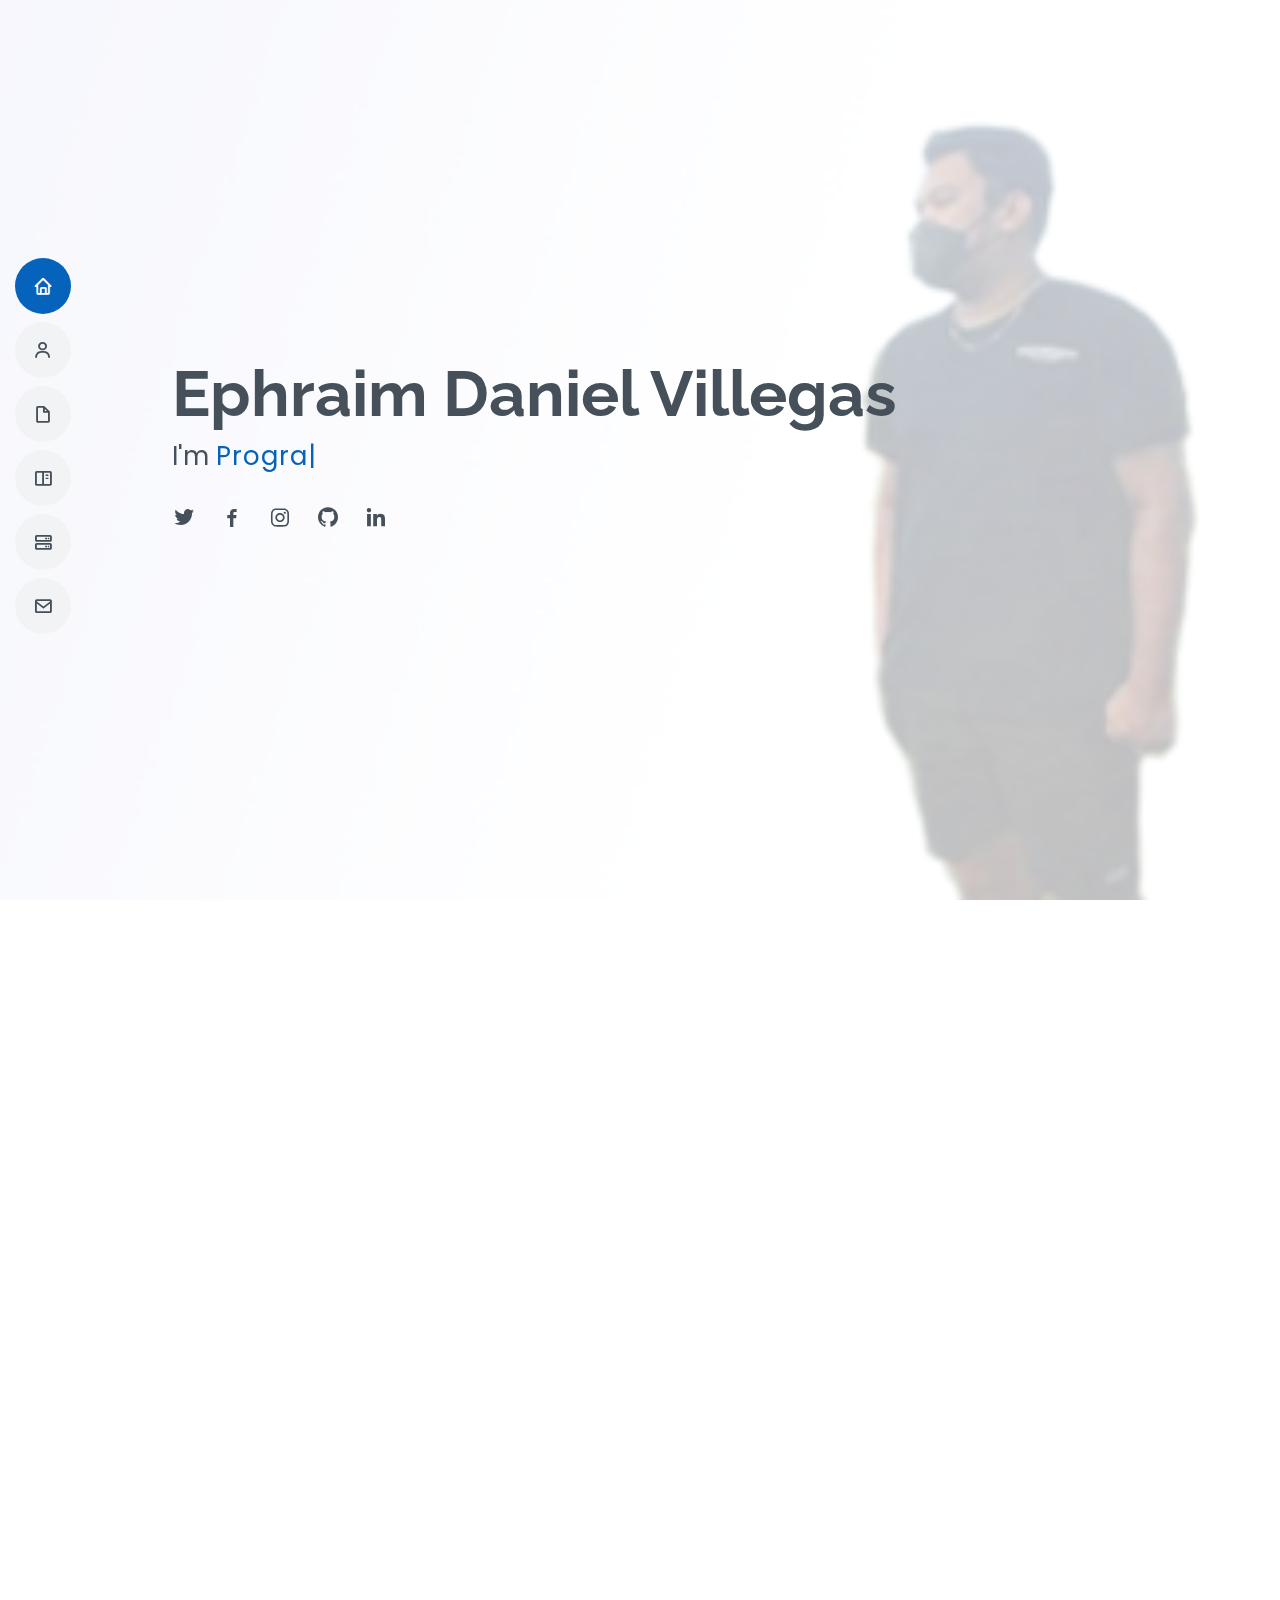
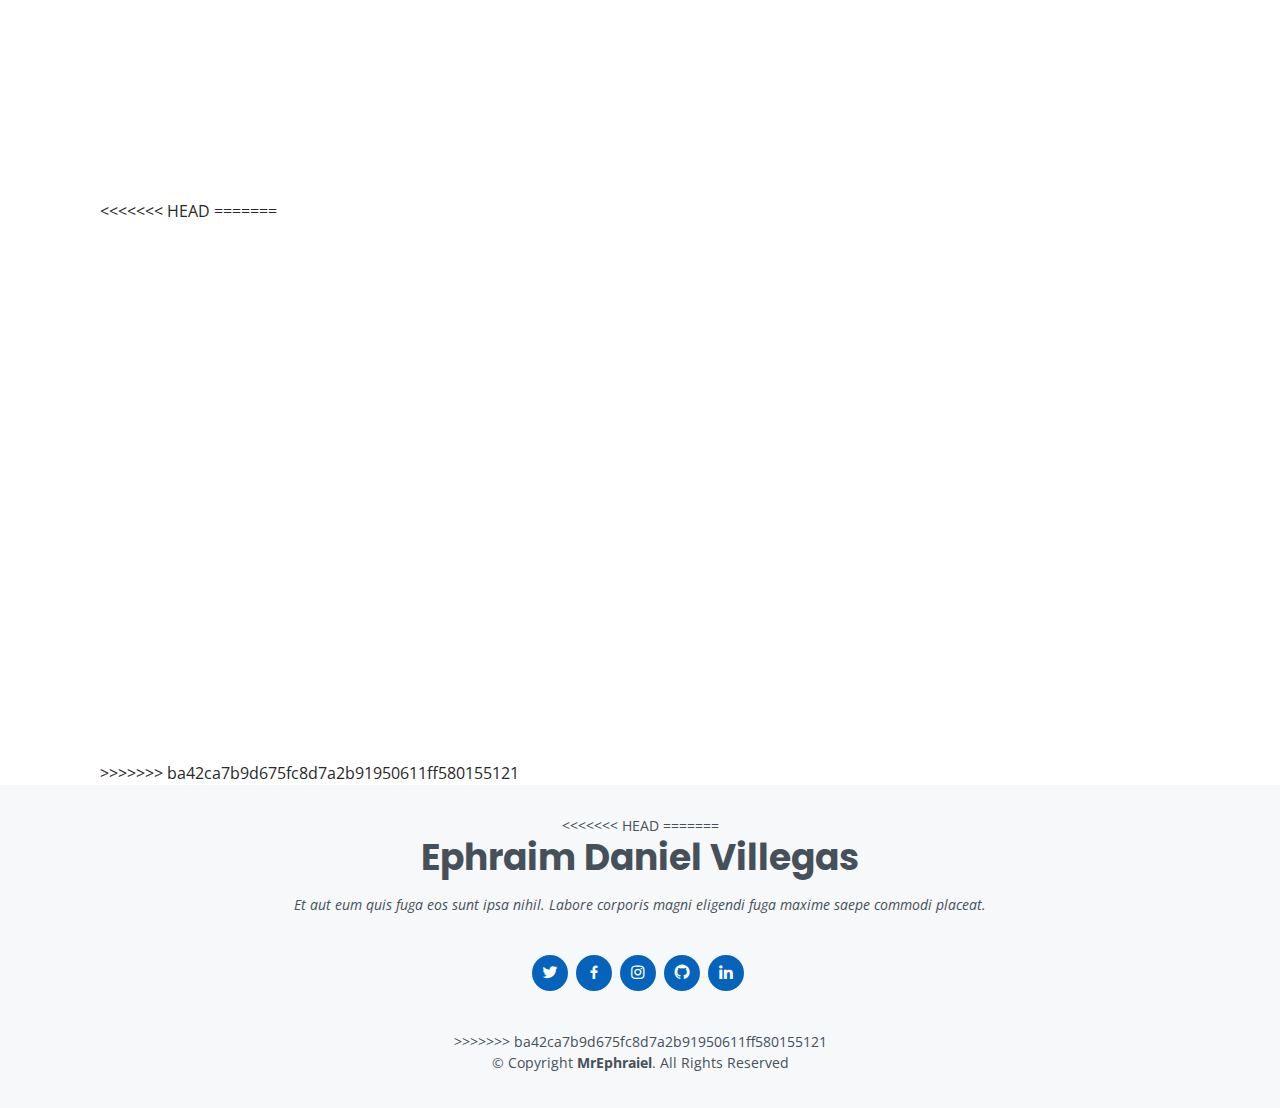
==== index.html @ 7ec44e04 "asd" ====
<!DOCTYPE html>
<html lang="en">

<head>
  <meta charset="utf-8">
  <meta content="width=device-width, initial-scale=1.0" name="viewport">

  <title>Portfolio | Ephraim Daniel Villegas </title>
  <meta content="" name="description">
  <meta content="" name="keywords">

  <!-- Favicons -->
  <link href="assets/img/icon.png" rel="icon">
  <link href="assets/img/apple-touch-icon.png" rel="apple-touch-icon">

  <!-- Google Fonts -->
  <link href="https://fonts.googleapis.com/css?family=Open+Sans:300,300i,400,400i,600,600i,700,700i|Raleway:300,300i,400,400i,500,500i,600,600i,700,700i|Poppins:300,300i,400,400i,500,500i,600,600i,700,700i" rel="stylesheet">

  <!-- Vendor CSS Files -->
  <link href="assets/vendor/aos/aos.css" rel="stylesheet">
  <link href="assets/vendor/bootstrap/css/bootstrap.min.css" rel="stylesheet">
  <link href="assets/vendor/bootstrap-icons/bootstrap-icons.css" rel="stylesheet">
  <link href="assets/vendor/boxicons/css/boxicons.min.css" rel="stylesheet">
  <link href="assets/vendor/glightbox/css/glightbox.min.css" rel="stylesheet">
  <link href="assets/vendor/swiper/swiper-bundle.min.css" rel="stylesheet">

  <!-- Template Main CSS File -->
  <link href="assets/css/style.css" rel="stylesheet">

</head>

<body>

  <!-- ======= Mobile nav toggle button ======= -->
  <!-- <button type="button" class="mobile-nav-toggle d-xl-none"><i class="bi bi-list mobile-nav-toggle"></i></button> -->
  <i class="bi bi-list mobile-nav-toggle d-lg-none"></i>
  <!-- ======= Header ======= -->
  <header id="header" class="d-flex flex-column justify-content-center">

    <nav id="navbar" class="navbar nav-menu">
      <ul>
        <li><a href="#hero" class="nav-link scrollto active"><i class="bx bx-home"></i> <span>Home</span></a></li>
        <li><a href="#about" class="nav-link scrollto"><i class="bx bx-user"></i> <span>About</span></a></li>
        <li><a href="#resume" class="nav-link scrollto"><i class="bx bx-file-blank"></i> <span>Resume</span></a></li>
        <li><a href="#portfolio" class="nav-link scrollto"><i class="bx bx-book-content"></i> <span>Portfolio</span></a></li>
        <li><a href="#services" class="nav-link scrollto"><i class="bx bx-server"></i> <span>Services</span></a></li>
        <li><a href="#contact" class="nav-link scrollto"><i class="bx bx-envelope"></i> <span>Contact</span></a></li>
      </ul>
    </nav><!-- .nav-menu -->

  </header><!-- End Header -->
 
  <!-- ======= Hero Section ======= -->
  <section id="hero" class="d-flex flex-column justify-content-center">
    <div class="container" data-aos="zoom-in" data-aos-delay="100">
      <h1>Ephraim Daniel Villegas</h1>
      <p>I'm <span class="typed" data-typed-items="Programmer, Web Developer, Freelancer, Web Designer"></span></p>
      <div class="social-links">
        <a href="https://twitter.com/ephraiel" target="_blank" class="twitter"><i class="bx bxl-twitter"></i></a>
        <a href="https://www.facebook.com/eph.nyl" target="_blank" class="facebook"><i class="bx bxl-facebook"></i></a>
        <a href="https://www.instagram.com/ephraimdanielvillegas/" target="_blank" class="instagram"><i class="bx bxl-instagram"></i></a>
        <a href="https://github.com/magnuscodings" target="_blank"  class="google-plus"><i class="bx bxl-github"></i></a>
        <a href="https://www.linkedin.com/in/daniel-villegas-3b0b73243/" target="_blank" class="linkedin"><i class="bx bxl-linkedin"></i></a>
      </div>
    </div>
  </section><!-- End Hero -->

  <main id="main">

    <!-- ======= About Section ======= -->
    <section id="about" class="about">
      <div class="container" data-aos="fade-up">

        <div class="section-title">
          <h2>About</h2>
          <p>I am a skilled web developer with expertise in frontend and backend technologies. Proficient in creating responsive and user-friendly websites and web applications. Passionate about delivering high-quality code and bringing creative ideas to life. Let's build something amazing together!</p>
        </div>

        <div class="row">
          <div class="col-lg-4">
            <img src="assets/img/grad2.png" class="img-fluid" alt="">
          </div>
          <div class="col-lg-8 pt-4 pt-lg-0 content">
            <h3>Programmer &amp; Web Developer.</h3>
            <p class="fst-italic">  Passionate Web Developer | Crafting digital experiences with code | Bringing ideas to life on the web.
            </p>
            <div class="row">
              <div class="col-lg-6">
                <ul>
                  <li><i class="bi bi-chevron-right"></i> <strong>Birthday:</strong> <span>24 January 2000</span></li>
                  <li><i class="bi bi-chevron-right"></i> <strong>Website:</strong> <span>www.example.com</span></li>
                  <li><i class="bi bi-chevron-right"></i> <strong>Phone:</strong> <span>+63 994 869 4871</span></li>
                  <li><i class="bi bi-chevron-right"></i> <strong>City:</strong> <span>Bay Laguna, PH</span></li>
                </ul>
              </div>
              <div class="col-lg-6">
                <ul>
                  <li><i class="bi bi-chevron-right"></i> <strong>Age:</strong> <span id="age">23</span></li>
                  <li><i class="bi bi-chevron-right"></i> <strong>Degree:</strong> <span>BS Information Technology</span></li>
                  <li><i class="bi bi-chevron-right"></i> <strong>Email:</strong> <span>mr.ephraiel@gmail.com</span></li>
                  <li><i class="bi bi-chevron-right"></i> <strong>Status:</strong> <span>Available</span></li>
                </ul>
              </div>
            </div>
            
          </div>
        </div>

      </div>
    </section><!-- End About Section -->

    <!-- ======= Facts Section ======= -->
    <section id="facts" class="facts">
      <div class="container" data-aos="fade-up">

        <div class="section-title">
          <h2>Facts</h2>
          <p>I have honed a diverse skill set that includes web development, graphic design, and content creation. This versatility allows me to approach projects from multiple angles and deliver well-rounded solutions.</p>
        </div>

        <div class="row">

          <div class="col-lg-3 col-md-6">
            <div class="count-box">
              <i class="bi bi-emoji-smile"></i>
              <span data-purecounter-start="0" data-purecounter-end="232" data-purecounter-duration="1" class="purecounter"></span>
              <p>Happy Clients</p>
            </div>
          </div>

          <div class="col-lg-3 col-md-6 mt-5 mt-md-0">
            <div class="count-box">
              <i class="bi bi-journal-richtext"></i>
              <span data-purecounter-start="0" data-purecounter-end="60" data-purecounter-duration="1" class="purecounter"></span>
              <p>Projects</p>
            </div>
          </div>

          <div class="col-lg-3 col-md-6 mt-5 mt-lg-0">
            <div class="count-box">
              <i class="bi bi-headset"></i>
              <span data-purecounter-start="0" data-purecounter-end="247" data-purecounter-duration="1" class="purecounter"></span>
              <p>Hours Of Support</p>
            </div>
          </div>

          <div class="col-lg-3 col-md-6 mt-5 mt-lg-0">
            <div class="count-box">
              <i class="bi bi-award"></i>
              <span data-purecounter-start="0" data-purecounter-end="3" data-purecounter-duration="1" class="purecounter"></span>
              <p>Awards</p>
            </div>
          </div>

        </div>

      </div>
    </section><!-- End Facts Section -->

    <!-- ======= Skills Section ======= -->
    <section id="skills" class="skills section-bg">
      <div class="container" data-aos="fade-up">

        <div class="section-title">
          <h2>Skills</h2>
          <p>Welcome! I am a skilled web developer with expertise in PHP, SQL, Bootstrap, and JavaScript. With PHP and SQL, I can build powerful backend functionality and seamlessly interact with databases. Utilizing Bootstrap, I craft visually appealing and responsive user interfaces. My proficiency in JavaScript enables me to add interactivity and create dynamic web experiences. Let's collaborate to bring your web projects to life!</p>
        </div>

        <div class="row skills-content">

          <div class="col-lg-6">

            <div class="progress">
              <span class="skill">HTML <i class="val">100%</i></span>
              <div class="progress-bar-wrap">
                <div class="progress-bar" role="progressbar" aria-valuenow="100" aria-valuemin="0" aria-valuemax="100"></div>
              </div>
            </div>

            <div class="progress">
              <span class="skill">CSS <i class="val">90%</i></span>
              <div class="progress-bar-wrap">
                <div class="progress-bar" role="progressbar" aria-valuenow="90" aria-valuemin="0" aria-valuemax="100"></div>
              </div>
            </div>

            <div class="progress">
              <span class="skill">JavaScript <i class="val">90%</i></span>
              <div class="progress-bar-wrap">
                <div class="progress-bar" role="progressbar" aria-valuenow="90" aria-valuemin="0" aria-valuemax="100"></div>
              </div>
            </div>
            <div class="progress">
              <span class="skill">Python <i class="val">95%</i></span>
              <div class="progress-bar-wrap">
                <div class="progress-bar" role="progressbar" aria-valuenow="95" aria-valuemin="0" aria-valuemax="100"></div>
              </div>
            </div>
            <div class="progress">
              <span class="skill">MySql <i class="val">100%</i></span>
              <div class="progress-bar-wrap">
                <div class="progress-bar" role="progressbar" aria-valuenow="100" aria-valuemin="0" aria-valuemax="100"></div>
              </div>
            </div>
          </div>

          <div class="col-lg-6">

            <div class="progress">
              <span class="skill">PHP <i class="val">100%</i></span>
              <div class="progress-bar-wrap">
                <div class="progress-bar" role="progressbar" aria-valuenow="100" aria-valuemin="0" aria-valuemax="100"></div>
              </div>
            </div>

            <div class="progress">
              <span class="skill">WordPress/CMS <i class="val">90%</i></span>
              <div class="progress-bar-wrap">
                <div class="progress-bar" role="progressbar" aria-valuenow="90" aria-valuemin="0" aria-valuemax="100"></div>
              </div>
            </div>

            <div class="progress">
              <span class="skill">Photoshop <i class="val">85%</i></span>
              <div class="progress-bar-wrap">
                <div class="progress-bar" role="progressbar" aria-valuenow="85" aria-valuemin="0" aria-valuemax="100"></div>
              </div>
            </div>
            <div class="progress">
              <span class="skill">Java <i class="val">90%</i></span>
              <div class="progress-bar-wrap">
                <div class="progress-bar" role="progressbar" aria-valuenow="90" aria-valuemin="0" aria-valuemax="100"></div>
              </div>
            </div>
            <div class="progress">
              <span class="skill">C++ <i class="val">85%</i></span>
              <div class="progress-bar-wrap">
                <div class="progress-bar" role="progressbar" aria-valuenow="85" aria-valuemin="0" aria-valuemax="100"></div>
              </div>
            </div>
          </div>

        </div>

      </div>
    </section><!-- End Skills Section -->

    <!-- ======= Resume Section ======= -->
    <section id="resume" class="resume">
      <div class="container" data-aos="fade-up">

        <div class="section-title">
          <h2>Resume</h2>
          <p>To begin a career as a web developer/programmer and work in a collaborative setting that
            promotes learning and growth opportunities while also allowing me to bring my own special
            viewpoint to projects and efforts.
            .</p>
        </div>

        <div class="row">
          <div class="col-lg-6">
            <h3 class="resume-title">Sumary</h3>
            <div class="resume-item pb-0">
              <h4>Ephraim Daniel Villegas</h4>
              <p><em>I am an innovative and deadline-driven developer with 2+ years of experience in both frontend and backend development. My expertise extends to freelancing and creating user-centered systems from the initial concept to the final, polished deliverable. With a strong grasp of both frontend technologies like HTML, CSS, JavaScript, and frameworks like Bootstrap, as well as backend technologies like PHP, SQL, and Jquery, I am adept at crafting seamless and dynamic web applications.</em></p>
              <ul>
                <li>Bay Laguna, PH</li>
                <li>(+63) 994-869-4871</li>
                <li>mr.ephraiel@gmail.com</li>
              </ul>
            </div>

            <h3 class="resume-title">Education</h3>
            <div class="resume-item">
              <h4>Bachelor of Science in Information Technology</h4>
              <h5>2019 - 2023</h5>
              <p><em>Laguna University, Santa Cruz Laguna, PH</em></p>
              <p>During my time at the university, I gained a comprehensive understanding of various IT principles, programming languages, databases, and networking concepts. Engaging in hands-on projects and collaborating with peers equipped me with problem-solving and teamwork skills. This education has been instrumental in shaping me into a proficient and adaptable IT professional, ready to take on exciting challenges in the ever-evolving tech industry.</p>
            </div>
            <div class="resume-item">
              <h4>Accountancy Bussiness Management</h4>
              <h5>2017 - 2018</h5>
              <p><em>Nicolas L Galvez Memorial National High School, Bay Laguna, PH</em></p>
              <p>This educational journey provided me with a solid foundation in accounting principles, financial management, business strategy, and leadership skills. Through interactive learning experiences and real-world case studies, I honed my analytical and decision-making abilities. The program's emphasis on fostering a deep understanding of financial operations and effective business practices has empowered me to navigate the complexities of the corporate world confidently.</p>
            </div>
          </div>
          <div class="col-lg-6">
            <h3 class="resume-title">OJT Experience</h3>
            <div class="resume-item">
              <h4>Land Transportation Office (PILA)</h4>
              <h5>January 2023 - June 2023</h5>
              <p><em>Pila, Laguna, PH </em></p>
              <ul>
                <li>Manage Client Data Records</li>
                <li>Network Troubleshooting. </li>
                <li>Multi tasking</li>
              </ul>
            </div>
            <div class="resume-item">
              <h4>Web Developer</h4>
              <h5>2021 - Present</h5>
              <p><em>Bay, Laguna, PH</em></p>
              <ul>
                <li>Developed numerous websites (E-Commerce, Eportal,HR Systems, MIS, and Scheduling Systems).</li>
                <li>Multi tasking</li>
                <li>Managed up to 6 projects or tasks at a given time while under pressure</li>
              </ul>
            </div>
          </div>
        </div>

      </div>
    </section><!-- End Resume Section -->

    <!-- ======= Portfolio Section ======= -->
    <section id="portfolio" class="portfolio section-bg">
      <div class="container" data-aos="fade-up">

        <div class="section-title">
          <h2>Portfolio</h2>
          <p>I am thrilled to present to you my portfolio, showcasing my freelancing journey while pursuing my studies. Throughout my academic years, I have strived to strike a harmonious balance between my education and my passion for freelancing, and this portfolio serves as a testament to the growth and experience I've gained along the way.</p>
        </div>

        <div class="row">
          <div class="col-lg-12 d-flex justify-content-center" data-aos="fade-up" data-aos-delay="100">
            <ul id="portfolio-flters">
              <li data-filter="*" class="filter-active">All</li>
              <li data-filter=".filter-app">App</li>
              <li data-filter=".filter-card">Card</li>
              <li data-filter=".filter-web">Web</li>
            </ul>
          </div>
        </div>

        <div class="row portfolio-container" data-aos="fade-up" data-aos-delay="200">

          <div class="col-lg-4 col-md-6 portfolio-item filter-app">
            <div class="portfolio-wrap">
              <img src="assets/img/portfolio/portfolio-1.jpg" class="img-fluid" alt="">
              <div class="portfolio-info">
                <h4>App 1</h4>
                <p>App</p>
                <div class="portfolio-links">
                  <a href="assets/img/portfolio/portfolio-1.jpg" data-gallery="portfolioGallery" class="portfolio-lightbox" title="App 1"><i class="bx bx-plus"></i></a>
                  <a href="portfolio-details.html" class="portfolio-details-lightbox" data-glightbox="type: external" title="Portfolio Details"><i class="bx bx-link"></i></a>
                </div>
              </div>
            </div>
          </div>

          <div class="col-lg-4 col-md-6 portfolio-item filter-web">
            <div class="portfolio-wrap">
              <img src="assets/img/portfolio/portfolio-2.jpg" class="img-fluid" alt="">
              <div class="portfolio-info">
                <h4>Web 3</h4>
                <p>Web</p>
                <div class="portfolio-links">
                  <a href="assets/img/portfolio/portfolio-2.jpg" data-gallery="portfolioGallery" class="portfolio-lightbox" title="Web 3"><i class="bx bx-plus"></i></a>
                  <a href="portfolio-details.html" class="portfolio-details-lightbox" data-glightbox="type: external" title="Portfolio Details"><i class="bx bx-link"></i></a>
                </div>
              </div>
            </div>
          </div>

          <div class="col-lg-4 col-md-6 portfolio-item filter-app">
            <div class="portfolio-wrap">
              <img src="assets/img/portfolio/portfolio-3.jpg" class="img-fluid" alt="">
              <div class="portfolio-info">
                <h4>App 2</h4>
                <p>App</p>
                <div class="portfolio-links">
                  <a href="assets/img/portfolio/portfolio-3.jpg" data-gallery="portfolioGallery" class="portfolio-lightbox" title="App 2"><i class="bx bx-plus"></i></a>
                  <a href="portfolio-details.html" class="portfolio-details-lightbox" data-glightbox="type: external" title="Portfolio Details"><i class="bx bx-link"></i></a>
                </div>
              </div>
            </div>
          </div>

          <div class="col-lg-4 col-md-6 portfolio-item filter-card">
            <div class="portfolio-wrap">
              <img src="assets/img/portfolio/portfolio-4.jpg" class="img-fluid" alt="">
              <div class="portfolio-info">
                <h4>Card 2</h4>
                <p>Card</p>
                <div class="portfolio-links">
                  <a href="assets/img/portfolio/portfolio-4.jpg" data-gallery="portfolioGallery" class="portfolio-lightbox" title="Card 2"><i class="bx bx-plus"></i></a>
                  <a href="portfolio-details.html" class="portfolio-details-lightbox" data-glightbox="type: external" title="Portfolio Details"><i class="bx bx-link"></i></a>
                </div>
              </div>
            </div>
          </div>

          <div class="col-lg-4 col-md-6 portfolio-item filter-web">
            <div class="portfolio-wrap">
              <img src="assets/img/portfolio/portfolio-5.jpg" class="img-fluid" alt="">
              <div class="portfolio-info">
                <h4>Web 2</h4>
                <p>Web</p>
                <div class="portfolio-links">
                  <a href="assets/img/portfolio/portfolio-5.jpg" data-gallery="portfolioGallery" class="portfolio-lightbox" title="Web 2"><i class="bx bx-plus"></i></a>
                  <a href="portfolio-details.html" class="portfolio-details-lightbox" data-glightbox="type: external" title="Portfolio Details"><i class="bx bx-link"></i></a>
                </div>
              </div>
            </div>
          </div>

          <div class="col-lg-4 col-md-6 portfolio-item filter-app">
            <div class="portfolio-wrap">
              <img src="assets/img/portfolio/portfolio-6.jpg" class="img-fluid" alt="">
              <div class="portfolio-info">
                <h4>App 3</h4>
                <p>App</p>
                <div class="portfolio-links">
                  <a href="assets/img/portfolio/portfolio-6.jpg" data-gallery="portfolioGallery" class="portfolio-lightbox" title="App 3"><i class="bx bx-plus"></i></a>
                  <a href="portfolio-details.html" class="portfolio-details-lightbox" data-glightbox="type: external" title="Portfolio Details"><i class="bx bx-link"></i></a>
                </div>
              </div>
            </div>
          </div>

          <div class="col-lg-4 col-md-6 portfolio-item filter-card">
            <div class="portfolio-wrap">
              <img src="assets/img/portfolio/portfolio-7.jpg" class="img-fluid" alt="">
              <div class="portfolio-info">
                <h4>Card 1</h4>
                <p>Card</p>
                <div class="portfolio-links">
                  <a href="assets/img/portfolio/portfolio-7.jpg" data-gallery="portfolioGallery" class="portfolio-lightbox" title="Card 1"><i class="bx bx-plus"></i></a>
                  <a href="portfolio-details.html" class="portfolio-details-lightbox" data-glightbox="type: external" title="Portfolio Details"><i class="bx bx-link"></i></a>
                </div>
              </div>
            </div>
          </div>

          <div class="col-lg-4 col-md-6 portfolio-item filter-card">
            <div class="portfolio-wrap">
              <img src="assets/img/portfolio/portfolio-8.jpg" class="img-fluid" alt="">
              <div class="portfolio-info">
                <h4>Card 3</h4>
                <p>Card</p>
                <div class="portfolio-links">
                  <a href="assets/img/portfolio/portfolio-8.jpg" data-gallery="portfolioGallery" class="portfolio-lightbox" title="Card 3"><i class="bx bx-plus"></i></a>
                  <a href="portfolio-details.html" class="portfolio-details-lightbox" data-glightbox="type: external" title="Portfolio Details"><i class="bx bx-link"></i></a>
                </div>
              </div>
            </div>
          </div>

          <div class="col-lg-4 col-md-6 portfolio-item filter-web">
            <div class="portfolio-wrap">
              <img src="assets/img/portfolio/portfolio-9.jpg" class="img-fluid" alt="">
              <div class="portfolio-info">
                <h4>Web 3</h4>
                <p>Web</p>
                <div class="portfolio-links">
                  <a href="assets/img/portfolio/portfolio-9.jpg" data-gallery="portfolioGallery" class="portfolio-lightbox" title="Web 3"><i class="bx bx-plus"></i></a>
                  <a href="portfolio-details.html" class="portfolio-details-lightbox" data-glightbox="type: external" title="Portfolio Details"><i class="bx bx-link"></i></a>
                </div>
              </div>
            </div>
          </div>

        </div>

      </div>
    </section><!-- End Portfolio Section -->

    <!-- ======= Services Section ======= -->
    <section id="services" class="services">
      <div class="container" data-aos="fade-up">

        <div class="section-title">
          <h2>Services</h2>
          <p>Your Digital Solutions Partner: From Photoshop magic to dynamic web development, skilled programming, and efficient debugging, I offer versatile services. Elevate your online presence with data-driven digital marketing strategies. Let's turn your visions into a successful reality!.</p>
        </div>

        <div class="row">

          <div class="col-lg-4 col-md-6 d-flex align-items-stretch" data-aos="zoom-in" data-aos-delay="100">
            <div class="icon-box iconbox-blue">
              <div class="icon">
                <svg width="100" height="100" viewBox="0 0 600 600" xmlns="http://www.w3.org/2000/svg">
                  <path stroke="none" stroke-width="0" fill="#f5f5f5" d="M300,521.0016835830174C376.1290562159157,517.8887921683347,466.0731472004068,529.7835943286574,510.70327084640275,468.03025145048787C554.3714126377745,407.6079735673963,508.03601936045806,328.9844924480964,491.2728898941984,256.3432110539036C474.5976632858925,184.082847569629,479.9380746630129,96.60480741107993,416.23090153303,58.64404602377083C348.86323505073057,18.502131276798302,261.93793281208167,40.57373210992963,193.5410806939664,78.93577620505333C130.42746243093433,114.334589627462,98.30271207620316,179.96522072025542,76.75703585869454,249.04625023123273C51.97151888228291,328.5150500222984,13.704378332031375,421.85034740162234,66.52175969318436,486.19268352777647C119.04800174914682,550.1803526380478,217.28368757567262,524.383925680826,300,521.0016835830174"></path>
                </svg>
                <i class="bx bxs-window-alt"></i>
                
              </div>
              <h4><a href="">Web Development</a></h4>
              <p> We craft responsive websites with cutting-edge technologies, ensuring seamless user experiences. From design to deployment, we've got you covered. Let's elevate your digital footprint together.</p>
            </div>
          </div>

          <div class="col-lg-4 col-md-6 d-flex align-items-stretch mt-4 mt-md-0" data-aos="zoom-in" data-aos-delay="200">
            <div class="icon-box iconbox-orange ">
              <div class="icon">
                <svg width="100" height="100" viewBox="0 0 600 600" xmlns="http://www.w3.org/2000/svg">
                  <path stroke="none" stroke-width="0" fill="#f5f5f5" d="M300,582.0697525312426C382.5290701553225,586.8405444964366,449.9789794690241,525.3245884688669,502.5850820975895,461.55621195738473C556.606425686781,396.0723002908107,615.8543463187945,314.28637112970534,586.6730223649479,234.56875336149918C558.9533121215079,158.8439757836574,454.9685369536778,164.00468322053177,381.49747125262974,130.76875717737553C312.15926192815925,99.40240125094834,248.97055460311594,18.661163978235184,179.8680185752513,50.54337015887873C110.5421016452524,82.52863877960104,119.82277516462835,180.83849132639028,109.12597500060166,256.43424936330496C100.08760227029461,320.3096726198365,92.17705696193138,384.0621239912766,124.79988738764834,439.7174275375508C164.83382741302287,508.01625554203684,220.96474134820875,577.5009287672846,300,582.0697525312426"></path>
                </svg>
                <i class="bx bx-pen"></i>
              </div>
              <h4><a href="">Photo and Video Editing</a></h4>
              <p>From retouching photos to seamless video transitions, we ensure your images and footage shine. Let us craft captivating visuals that leave a lasting impact on your audience. Step into a world of creative possibilities with our expert touch</p>
            </div>
          </div>

          <div class="col-lg-4 col-md-6 d-flex align-items-stretch mt-4 mt-lg-0" data-aos="zoom-in" data-aos-delay="300">
            <div class="icon-box iconbox-pink">
              <div class="icon">
                <svg width="100" height="100" viewBox="0 0 600 600" xmlns="http://www.w3.org/2000/svg">
                  <path stroke="none" stroke-width="0" fill="#f5f5f5" d="M300,541.5067337569781C382.14930387511276,545.0595476570109,479.8736841581634,548.3450877840088,526.4010558755058,480.5488172755941C571.5218469581645,414.80211281144784,517.5187510058486,332.0715597781072,496.52539010469104,255.14436215662573C477.37192572678356,184.95920475031193,473.57363656557914,105.61284051026155,413.0603344069578,65.22779650032875C343.27470386102294,18.654635553484475,251.2091493199835,5.337323636656869,175.0934190732945,40.62881213300186C97.87086631185822,76.43348514350839,51.98124368387456,156.15599469081315,36.44837278890362,239.84606092416172C21.716077023791087,319.22268207091537,43.775223500013084,401.1760424656574,96.891909868211,461.97329694683043C147.22146801428983,519.5804099606455,223.5754009179313,538.201503339737,300,541.5067337569781"></path>
                </svg>
                <i class="bx bx-building"></i>
              </div>
              <h4><a href="">System Creation</a></h4>
              <p>We build tailored solutions to streamline your processes. With a focus on scalability and security, our systems enhance productivity and empower your organization for success. Experience the power of a finely-tuned system tailored to your needs.</p>
            </div>
          </div>

          <div class="col-lg-4 col-md-6 d-flex align-items-stretch mt-4" data-aos="zoom-in" data-aos-delay="100">
            <div class="icon-box iconbox-yellow">
              <div class="icon">
                <svg width="100" height="100" viewBox="0 0 600 600" xmlns="http://www.w3.org/2000/svg">
                  <path stroke="none" stroke-width="0" fill="#f5f5f5" d="M300,503.46388370962813C374.79870501325706,506.71871716319447,464.8034551963731,527.1746412648533,510.4981551193396,467.86667711651364C555.9287308511215,408.9015244558933,512.6030010748507,327.5744911775523,490.211057578863,256.5855673507754C471.097692560561,195.9906835881958,447.69079081568157,138.11976852964426,395.19560036434837,102.3242989838813C329.3053358748298,57.3949838291264,248.02791733380457,8.279543830951368,175.87071277845988,42.242879143198664C103.41431057327972,76.34704239035025,93.79494320519305,170.9812938413882,81.28167332365135,250.07896920659033C70.17666984294237,320.27484674793965,64.84698225790005,396.69656628748305,111.28512138212992,450.4950937839243C156.20124167950087,502.5303643271138,231.32542653798444,500.4755392045468,300,503.46388370962813"></path>
                </svg>
                <i class="bx bx-mobile"></i>
              </div>
              <h4><a href="">Mobile Development</a></h4>
              <p>With a user-centric approach, we create intuitive interfaces and smooth functionality. From concept to launch, we bring your app ideas to life, delivering seamless and captivating experiences. Step into the mobile world with confidence and innovation.</p>
            </div>
          </div>

          <div class="col-lg-4 col-md-6 d-flex align-items-stretch mt-4" data-aos="zoom-in" data-aos-delay="200">
            <div class="icon-box iconbox-red">
              <div class="icon">
                <svg width="100" height="100" viewBox="0 0 600 600" xmlns="http://www.w3.org/2000/svg">
                  <path stroke="none" stroke-width="0" fill="#f5f5f5" d="M300,532.3542879108572C369.38199826031484,532.3153073249985,429.10787420159085,491.63046689027357,474.5244479745417,439.17860296908856C522.8885846962883,383.3225815378663,569.1668002868075,314.3205725914397,550.7432151929288,242.7694973846089C532.6665558377875,172.5657663291529,456.2379748765914,142.6223662098291,390.3689995646985,112.34683881706744C326.66090330228417,83.06452184765237,258.84405631176094,53.51806209861945,193.32584062364296,78.48882559362697C121.61183558270385,105.82097193414197,62.805066853699245,167.19869350419734,48.57481801355237,242.6138429142374C34.843463184063346,315.3850353017275,76.69343916112496,383.4422959591041,125.22947124332185,439.3748458443577C170.7312796277747,491.8107796887764,230.57421082200815,532.3932930995766,300,532.3542879108572"></path>
                </svg>
                <i class="bx bx-shape-circle"></i>
              </div>
              <h4><a href="">API Integration</a></h4>
              <p>Our API integration services bring synergy to your systems. We expertly link applications and databases, enabling smooth data exchange and automation. With a focus on security and scalability, we ensure seamless integration that optimizes performance and enhances user experiences. Experience the power of connected systems with our API expertise.</p>
            </div>
          </div>

          <div class="col-lg-4 col-md-6 d-flex align-items-stretch mt-4" data-aos="zoom-in" data-aos-delay="300">
            <div class="icon-box iconbox-teal">
              <div class="icon">
                <svg width="100" height="100" viewBox="0 0 600 600" xmlns="http://www.w3.org/2000/svg">
                  <path stroke="none" stroke-width="0" fill="#f5f5f5" d="M300,566.797414625762C385.7384707136149,576.1784315230908,478.7894351017131,552.8928747891023,531.9192734346935,484.94944893311C584.6109503024035,417.5663521118492,582.489472248146,322.67544863468447,553.9536738515405,242.03673114598146C529.1557734026468,171.96086150256528,465.24506316201064,127.66468636344209,395.9583748389544,100.7403814666027C334.2173773831606,76.7482773500951,269.4350130405921,84.62216499799875,207.1952322260088,107.2889140133804C132.92018162631612,134.33871894543012,41.79353780512637,160.00259165414826,22.644507872594943,236.69541883565114C3.319112789854554,314.0945973066697,72.72355303640163,379.243833228382,124.04198916343866,440.3218312028393C172.9286146004772,498.5055451809895,224.45579914871206,558.5317968840102,300,566.797414625762"></path>
                </svg>
                <i class="bx bx-book-open"></i>
              </div>
              <h4><a href="">Learn with us</a></h4>
              <p>I'll provide personalized lessons to help you master the art of creating dynamic websites. Together, we'll unlock the secrets of web development and unleash your full potential as a skilled developer. Let's embark on this transformative learning experience and watch your coding prowess soar!</p>
            </div>
          </div>

        </div>

      </div>
    </section><!-- End Services Section -->

<<<<<<< HEAD
=======
    <!-- ======= Testimonials Section ======= -->
    <section id="testimonials" class="testimonials section-bg">
      <div class="container" data-aos="fade-up">

        <div class="section-title">
          <h2>Testimonials</h2>
        </div>

        <div class="testimonials-slider swiper" data-aos="fade-up" data-aos-delay="100">
          <div class="swiper-wrapper">

            <div class="swiper-slide">
              <div class="testimonial-item">
                <img src="assets/img/testimonials/testimonials-1.jpg" class="testimonial-img" alt="">
                <h3>Saul Goodman</h3>
                <h4>Ceo &amp; Founder</h4>
                <p>
                  <i class="bx bxs-quote-alt-left quote-icon-left"></i>
                  Proin iaculis purus consequat sem cure digni ssim donec porttitora entum suscipit rhoncus. Accusantium quam, ultricies eget id, aliquam eget nibh et. Maecen aliquam, risus at semper.
                  <i class="bx bxs-quote-alt-right quote-icon-right"></i>
                </p>
              </div>
            </div><!-- End testimonial item -->

            <div class="swiper-slide">
              <div class="testimonial-item">
                <img src="assets/img/testimonials/testimonials-2.jpg" class="testimonial-img" alt="">
                <h3>Sara Wilsson</h3>
                <h4>Designer</h4>
                <p>
                  <i class="bx bxs-quote-alt-left quote-icon-left"></i>
                  Export tempor illum tamen malis malis eram quae irure esse labore quem cillum quid cillum eram malis quorum velit fore eram velit sunt aliqua noster fugiat irure amet legam anim culpa.
                  <i class="bx bxs-quote-alt-right quote-icon-right"></i>
                </p>
              </div>
            </div><!-- End testimonial item -->

            <div class="swiper-slide">
              <div class="testimonial-item">
                <img src="assets/img/testimonials/testimonials-3.jpg" class="testimonial-img" alt="">
                <h3>Jena Karlis</h3>
                <h4>Store Owner</h4>
                <p>
                  <i class="bx bxs-quote-alt-left quote-icon-left"></i>
                  Enim nisi quem export duis labore cillum quae magna enim sint quorum nulla quem veniam duis minim tempor labore quem eram duis noster aute amet eram fore quis sint minim.
                  <i class="bx bxs-quote-alt-right quote-icon-right"></i>
                </p>
              </div>
            </div><!-- End testimonial item -->

            <div class="swiper-slide">
              <div class="testimonial-item">
                <img src="assets/img/testimonials/testimonials-4.jpg" class="testimonial-img" alt="">
                <h3>Matt Brandon</h3>
                <h4>Freelancer</h4>
                <p>
                  <i class="bx bxs-quote-alt-left quote-icon-left"></i>
                  Fugiat enim eram quae cillum dolore dolor amet nulla culpa multos export minim fugiat minim velit minim dolor enim duis veniam ipsum anim magna sunt elit fore quem dolore labore illum veniam.
                  <i class="bx bxs-quote-alt-right quote-icon-right"></i>
                </p>
              </div>
            </div><!-- End testimonial item -->

            <div class="swiper-slide">
              <div class="testimonial-item">
                <img src="assets/img/testimonials/testimonials-5.jpg" class="testimonial-img" alt="">
                <h3>John Larson</h3>
                <h4>Entrepreneur</h4>
                <p>
                  <i class="bx bxs-quote-alt-left quote-icon-left"></i>
                  Quis quorum aliqua sint quem legam fore sunt eram irure aliqua veniam tempor noster veniam enim culpa labore duis sunt culpa nulla illum cillum fugiat legam esse veniam culpa fore nisi cillum quid.
                  <i class="bx bxs-quote-alt-right quote-icon-right"></i>
                </p>
              </div>
            </div><!-- End testimonial item -->

          </div>
          <div class="swiper-pagination"></div>
        </div>

      </div>
    </section><!-- End Testimonials Section -->


>>>>>>> ba42ca7b9d675fc8d7a2b91950611ff580155121
  </main><!-- End #main -->
  
  <!-- ======= Footer ======= -->
  <footer id="footer">
    <div class="container">
<<<<<<< HEAD
     
=======
      <h3>Ephraim Daniel Villegas</h3>
      <p>Et aut eum quis fuga eos sunt ipsa nihil. Labore corporis magni eligendi fuga maxime saepe commodi placeat.</p>
      <div class="social-links">
        <a href="https://twitter.com/ephraiel" target="_blank" class="twitter"><i class="bx bxl-twitter"></i></a>
        <a href="https://www.facebook.com/eph.nyl" target="_blank" class="facebook"><i class="bx bxl-facebook"></i></a>
        <a href="https://www.instagram.com/ephraimdanielvillegas/" target="_blank" class="instagram"><i class="bx bxl-instagram"></i></a>
        <a href="https://github.com/magnuscodings" target="_blank" class="google-plus"><i class="bx bxl-github"></i></a>
        <a href="https://www.linkedin.com/in/daniel-villegas-3b0b73243/" target="_blank" class="linkedin"><i class="bx bxl-linkedin"></i></a>
      </div>
>>>>>>> ba42ca7b9d675fc8d7a2b91950611ff580155121
      <div class="copyright">
        &copy; Copyright <strong><span>MrEphraiel</span></strong>. All Rights Reserved
      </div>
      <div class="credits">
        <!-- All the links in the footer should remain intact. -->
        <!-- You can delete the links only if you purchased the pro version. -->
        <!-- Licensing information: [license-url] -->
        <!-- Purchase the pro version with working PHP/AJAX contact form: https://bootstrapmade.com/free-html-bootstrap-template-my-resume/ -->
        <!-- Designed by <a href="https://bootstrapmade.com/">BootstrapMade</a> -->
      </div>
    </div>
  </footer><!-- End Footer -->

  <div id="preloader"></div>
  <a href="#" class="back-to-top d-flex align-items-center justify-content-center"><i class="bi bi-arrow-up-short"></i></a>

  <!-- Vendor JS Files -->
  <script src="assets/vendor/purecounter/purecounter_vanilla.js"></script>
  <script src="assets/vendor/aos/aos.js"></script>
  <script src="assets/vendor/bootstrap/js/bootstrap.bundle.min.js"></script>
  <script src="assets/vendor/glightbox/js/glightbox.min.js"></script>
  <script src="assets/vendor/isotope-layout/isotope.pkgd.min.js"></script>
  <script src="assets/vendor/swiper/swiper-bundle.min.js"></script>
  <script src="assets/vendor/typed.js/typed.umd.js"></script>
  <script src="assets/vendor/waypoints/noframework.waypoints.js"></script>
  <script src="assets/vendor/php-email-form/validate.js"></script>

  <!-- Template Main JS File -->
  <script src="assets/js/main.js"></script>

</body>

</html>
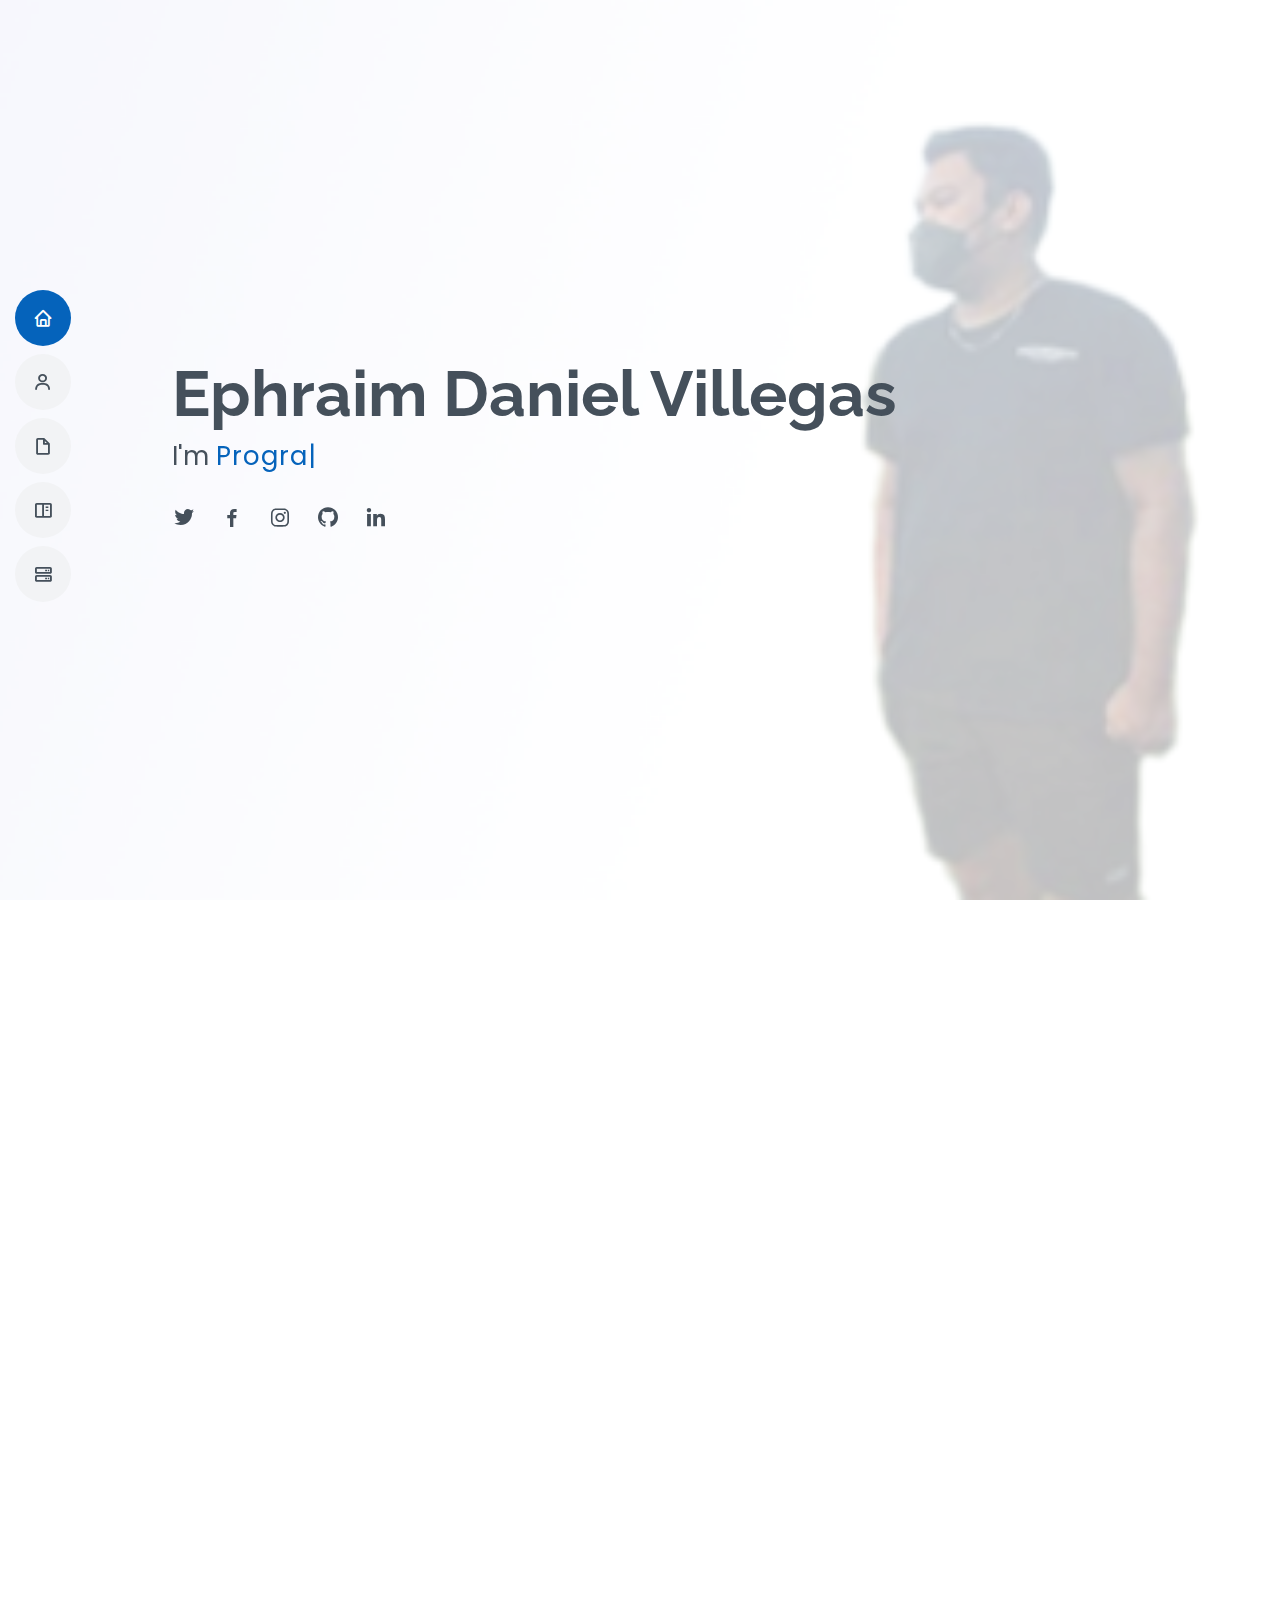
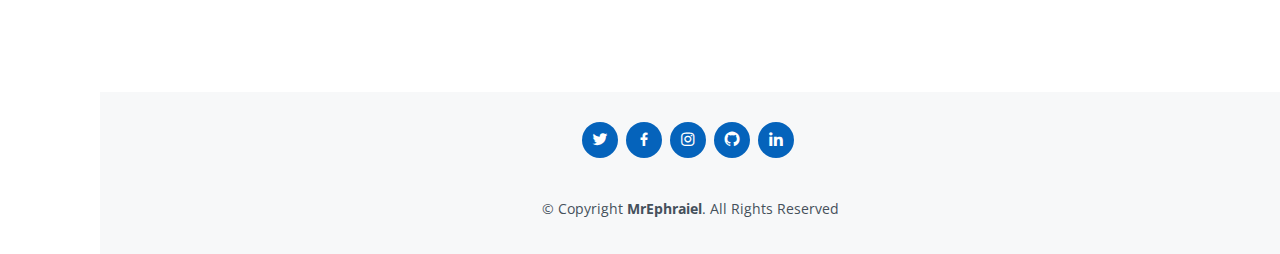
==== commit d4aaf14f: "Update index.html" ====
--- a/index.html
+++ b/index.html
@@ -44,7 +44,7 @@
         <li><a href="#resume" class="nav-link scrollto"><i class="bx bx-file-blank"></i> <span>Resume</span></a></li>
         <li><a href="#portfolio" class="nav-link scrollto"><i class="bx bx-book-content"></i> <span>Portfolio</span></a></li>
         <li><a href="#services" class="nav-link scrollto"><i class="bx bx-server"></i> <span>Services</span></a></li>
-        <li><a href="#contact" class="nav-link scrollto"><i class="bx bx-envelope"></i> <span>Contact</span></a></li>
+       
       </ul>
     </nav><!-- .nav-menu -->
 
@@ -88,9 +88,9 @@
               <div class="col-lg-6">
                 <ul>
                   <li><i class="bi bi-chevron-right"></i> <strong>Birthday:</strong> <span>24 January 2000</span></li>
-                  <li><i class="bi bi-chevron-right"></i> <strong>Website:</strong> <span>www.example.com</span></li>
+                  <li><i class="bi bi-chevron-right"></i> <strong>Website:</strong> <span>https://mrephraiel.netlify.app/</span></li>
                   <li><i class="bi bi-chevron-right"></i> <strong>Phone:</strong> <span>+63 994 869 4871</span></li>
-                  <li><i class="bi bi-chevron-right"></i> <strong>City:</strong> <span>Bay Laguna, PH</span></li>
+                  <li><i class="bi bi-chevron-right"></i> <strong>City:</strong> <span>Laguna, PH</span></li>
                 </ul>
               </div>
               <div class="col-lg-6">
@@ -139,7 +139,7 @@
           <div class="col-lg-3 col-md-6 mt-5 mt-lg-0">
             <div class="count-box">
               <i class="bi bi-headset"></i>
-              <span data-purecounter-start="0" data-purecounter-end="247" data-purecounter-duration="1" class="purecounter"></span>
+              <span data-purecounter-start="0" data-purecounter-end="24" data-purecounter-duration="1" class="purecounter"></span>
               <p>Hours Of Support</p>
             </div>
           </div>
@@ -262,7 +262,7 @@
             <h3 class="resume-title">Sumary</h3>
             <div class="resume-item pb-0">
               <h4>Ephraim Daniel Villegas</h4>
-              <p><em>I am an innovative and deadline-driven developer with 2+ years of experience in both frontend and backend development. My expertise extends to freelancing and creating user-centered systems from the initial concept to the final, polished deliverable. With a strong grasp of both frontend technologies like HTML, CSS, JavaScript, and frameworks like Bootstrap, as well as backend technologies like PHP, SQL, and Jquery, I am adept at crafting seamless and dynamic web applications.</em></p>
+              <p><em>I am an innovative and deadline-driven developer with 3+ years of experience in both frontend and backend development. My expertise extends to freelancing and creating user-centered systems from the initial concept to the final, polished deliverable. With a strong grasp of both frontend technologies like HTML, CSS, JavaScript, and frameworks like Bootstrap, as well as backend technologies like PHP, SQL, and Jquery, I am adept at crafting seamless and dynamic web applications.</em></p>
               <ul>
                 <li>Bay Laguna, PH</li>
                 <li>(+63) 994-869-4871</li>
@@ -285,9 +285,21 @@
             </div>
           </div>
           <div class="col-lg-6">
-            <h3 class="resume-title">OJT Experience</h3>
+            <h3 class="resume-title">Work Experience</h3>
+
             <div class="resume-item">
-              <h4>Land Transportation Office (PILA)</h4>
+              <h4>Freelance Developer</h4>
+              <h5>2021 - Present</h5>
+              <p><em>Bay, Laguna, PH</em></p>
+              <ul>
+                <li>Developed numerous websites (E-Commerce, Eportal,HR Systems, MIS, and Scheduling Systems).</li>
+                <li>Multi tasking</li>
+                <li>Managed up to 6 projects or tasks at a given time while under pressure</li>
+              </ul>
+            </div>
+
+            <div class="resume-item">
+              <h4>Land Transportation Office (OJT)</h4>
               <h5>January 2023 - June 2023</h5>
               <p><em>Pila, Laguna, PH </em></p>
               <ul>
@@ -296,16 +308,7 @@
                 <li>Multi tasking</li>
               </ul>
             </div>
-            <div class="resume-item">
-              <h4>Web Developer</h4>
-              <h5>2021 - Present</h5>
-              <p><em>Bay, Laguna, PH</em></p>
-              <ul>
-                <li>Developed numerous websites (E-Commerce, Eportal,HR Systems, MIS, and Scheduling Systems).</li>
-                <li>Multi tasking</li>
-                <li>Managed up to 6 projects or tasks at a given time while under pressure</li>
-              </ul>
-            </div>
+          
           </div>
         </div>
 
@@ -326,7 +329,6 @@
             <ul id="portfolio-flters">
               <li data-filter="*" class="filter-active">All</li>
               <li data-filter=".filter-app">App</li>
-              <li data-filter=".filter-card">Card</li>
               <li data-filter=".filter-web">Web</li>
             </ul>
           </div>
@@ -334,29 +336,210 @@
 
         <div class="row portfolio-container" data-aos="fade-up" data-aos-delay="200">
 
+          <div class="col-lg-4 col-md-6 portfolio-item filter-web">
+            <div class="portfolio-wrap">
+              <img src="assets/img/images/web/agriculture portal.png" class="img-fluid" alt="">
+              <div class="portfolio-info">
+                <h4>Agriculter Portal</h4>
+                <p>Website</p>
+                <div class="portfolio-links">
+                  <a href="assets/img/images/web/agriculture portal.png" data-gallery="portfolioGallery" class="portfolio-lightbox" title="Agriculter Portal"><i class="bx bx-zoom-in"></i></a>
+                  <!-- <a href="portfolio-details.html" class="portfolio-details-lightbox" data-glightbox="type: external" title="Portfolio Details"><i class="bx bx-link"></i></a> -->
+                </div>
+              </div>
+            </div>
+          </div>
+
+          <div class="col-lg-4 col-md-6 portfolio-item filter-web">
+            <div class="portfolio-wrap">
+              <img src="assets/img/images/web/cake ordering system.png" class="img-fluid" alt="">
+              <div class="portfolio-info">
+                <h4>Cake Ordering System</h4>
+                <p>Website</p>
+                <div class="portfolio-links">
+                  <a href="assets/img/images/web/cake ordering system.png" data-gallery="portfolioGallery" class="portfolio-lightbox" title="Cake Ordering System"><i class="bx bx-zoom-in"></i></a>
+                </div>
+              </div>
+            </div>
+          </div>
+
+          <div class="col-lg-4 col-md-6 portfolio-item filter-web">
+            <div class="portfolio-wrap">
+              <img src="assets/img/images/web/crime prediction.png" class="img-fluid" alt="">
+              <div class="portfolio-info">
+                <h4>Crime Prediction System</h4>
+                <p>Website</p>
+                <div class="portfolio-links">
+                  <a href="assets/img/images/web/crime prediction.png" data-gallery="portfolioGallery" class="portfolio-lightbox" title="Crime Prediction System"><i class="bx bx-zoom-in"></i></a>
+                </div>
+              </div>
+            </div>
+          </div>
+
+          <div class="col-lg-4 col-md-6 portfolio-item filter-web">
+            <div class="portfolio-wrap">
+              <img src="assets/img/images/web/dean lister mis.png" class="img-fluid" alt="">
+              <div class="portfolio-info">
+                <h4>Dean Lister MIS</h4>
+                <p>Website</p>
+                <div class="portfolio-links">
+                  <a href="assets/img/images/web/dean lister mis.png" data-gallery="portfolioGallery" class="portfolio-lightbox" title="Dean Lister MIS"><i class="bx bx-zoom-in"></i></a>
+                </div>
+              </div>
+            </div>
+          </div>
+
+          <div class="col-lg-4 col-md-6 portfolio-item filter-web">
+            <div class="portfolio-wrap">
+              <img src="assets/img/images/web/Enrollment mis.png" class="img-fluid" alt="">
+              <div class="portfolio-info">
+                <h4>Enrollment MIS</h4>
+                <p>Website</p>
+                <div class="portfolio-links">
+                  <a href="assets/img/images/web/Enrollment mis.png" data-gallery="portfolioGallery" class="portfolio-lightbox" title="Enrollment MIS"><i class="bx bx-zoom-in"></i></a>
+                </div>
+              </div>
+            </div>
+          </div>
+
           <div class="col-lg-4 col-md-6 portfolio-item filter-app">
             <div class="portfolio-wrap">
-              <img src="assets/img/portfolio/portfolio-1.jpg" class="img-fluid" alt="">
-              <div class="portfolio-info">
-                <h4>App 1</h4>
+              <img src="assets/img/images/app/e-library.png" class="img-fluid" alt="">
+              <div class="portfolio-info">
+                <h4>E - Library System</h4>
                 <p>App</p>
                 <div class="portfolio-links">
-                  <a href="assets/img/portfolio/portfolio-1.jpg" data-gallery="portfolioGallery" class="portfolio-lightbox" title="App 1"><i class="bx bx-plus"></i></a>
-                  <a href="portfolio-details.html" class="portfolio-details-lightbox" data-glightbox="type: external" title="Portfolio Details"><i class="bx bx-link"></i></a>
-                </div>
-              </div>
-            </div>
-          </div>
-
-          <div class="col-lg-4 col-md-6 portfolio-item filter-web">
-            <div class="portfolio-wrap">
-              <img src="assets/img/portfolio/portfolio-2.jpg" class="img-fluid" alt="">
-              <div class="portfolio-info">
-                <h4>Web 3</h4>
-                <p>Web</p>
-                <div class="portfolio-links">
-                  <a href="assets/img/portfolio/portfolio-2.jpg" data-gallery="portfolioGallery" class="portfolio-lightbox" title="Web 3"><i class="bx bx-plus"></i></a>
-                  <a href="portfolio-details.html" class="portfolio-details-lightbox" data-glightbox="type: external" title="Portfolio Details"><i class="bx bx-link"></i></a>
+                  <a href="assets/img/images/app/e-library.png" data-gallery="portfolioGallery" class="portfolio-lightbox" title="E - Library System"><i class="bx bx-zoom-in"></i></a>
+                </div>
+              </div>
+            </div>
+          </div>
+
+          <div class="col-lg-4 col-md-6 portfolio-item filter-web">
+            <div class="portfolio-wrap">
+              <img src="assets/img/images/web/guidance mis.png" class="img-fluid" alt="">
+              <div class="portfolio-info">
+                <h4>Guidance MIS</h4>
+                <p>Website</p>
+                <div class="portfolio-links">
+                  <a href="assets/img/images/web/guidance mis.png" data-gallery="portfolioGallery" class="portfolio-lightbox" title="Guidance MIS"><i class="bx bx-zoom-in"></i></a>
+                </div>
+              </div>
+            </div>
+          </div>
+
+          <div class="col-lg-4 col-md-6 portfolio-item filter-web">
+            <div class="portfolio-wrap">
+              <img src="assets/img/images/web/hospital management system.png" class="img-fluid" alt="">
+              <div class="portfolio-info">
+                <h4>Hospital MIS</h4>
+                <p>Website</p>
+                <div class="portfolio-links">
+                  <a href="assets/img/images/web/hospital management system.png" data-gallery="portfolioGallery" class="portfolio-lightbox" title="Hospital MIS"><i class="bx bx-zoom-in"></i></a>
+                </div>
+              </div>
+            </div>
+          </div>
+
+          <div class="col-lg-4 col-md-6 portfolio-item filter-web">
+            <div class="portfolio-wrap">
+              <img src="assets/img/images/web/mswd mis.png" class="img-fluid" alt="">
+              <div class="portfolio-info">
+                <h4>MSWD MIS</h4>
+                <p>Website</p>
+                <div class="portfolio-links">
+                  <a href="assets/img/images/web/mswd mis.png" data-gallery="portfolioGallery" class="portfolio-lightbox" title="MSWD MIS"><i class="bx bx-zoom-in"></i></a>
+                </div>
+              </div>
+            </div>
+          </div>
+
+          <div class="col-lg-4 col-md-6 portfolio-item filter-web">
+            <div class="portfolio-wrap">
+              <img src="assets/img/images/web/online entrance exam.png" class="img-fluid" alt="">
+              <div class="portfolio-info">
+                <h4>Online Entrance Exam MIS</h4>
+                <p>Website</p>
+                <div class="portfolio-links">
+                  <a href="assets/img/images/web/online entrance exam.png" data-gallery="portfolioGallery" class="portfolio-lightbox" title="Online Entrance Exam MIS"><i class="bx bx-zoom-in"></i></a>
+                </div>
+              </div>
+            </div>
+          </div>
+
+          <div class="col-lg-4 col-md-6 portfolio-item filter-web">
+            <div class="portfolio-wrap">
+              <img src="assets/img/images/web/payroll mis.png" class="img-fluid" alt="">
+              <div class="portfolio-info">
+                <h4>Payroll MIS</h4>
+                <p>Website</p>
+                <div class="portfolio-links">
+                  <a href="assets/img/images/web/payroll mis.png" data-gallery="portfolioGallery" class="portfolio-lightbox" title="Payroll MIS"><i class="bx bx-zoom-in"></i></a>
+                </div>
+              </div>
+            </div>
+          </div>
+
+          <div class="col-lg-4 col-md-6 portfolio-item filter-web">
+            <div class="portfolio-wrap">
+              <img src="assets/img/images/web/pet grooming system.png" class="img-fluid" alt="">
+              <div class="portfolio-info">
+                <h4>Pet Grooming MIS</h4>
+                <p>Website</p>
+                <div class="portfolio-links">
+                  <a href="assets/img/images/web/pet grooming system.png" data-gallery="portfolioGallery" class="portfolio-lightbox" title="Pet Grooming MIS"><i class="bx bx-zoom-in"></i></a>
+                </div>
+              </div>
+            </div>
+          </div>
+
+          <div class="col-lg-4 col-md-6 portfolio-item filter-web">
+            <div class="portfolio-wrap">
+              <img src="assets/img/images/web/point of sale.png" class="img-fluid" alt="">
+              <div class="portfolio-info">
+                <h4>Point of Sale System</h4>
+                <p>Website</p>
+                <div class="portfolio-links">
+                  <a href="assets/img/images/web/point of sale.png" data-gallery="portfolioGallery" class="portfolio-lightbox" title="Point of Sale System"><i class="bx bx-zoom-in"></i></a>
+                </div>
+              </div>
+            </div>
+          </div>
+
+          <div class="col-lg-4 col-md-6 portfolio-item filter-web">
+            <div class="portfolio-wrap">
+              <img src="assets/img/images/web/predictive speech to text.png" class="img-fluid" alt="">
+              <div class="portfolio-info">
+                <h4>Predictive Speech to Text MIS</h4>
+                <p>Website</p>
+                <div class="portfolio-links">
+                  <a href="assets/img/images/web/predictive speech to text.png" data-gallery="portfolioGallery" class="portfolio-lightbox" title="Predictive Speech to Text MIS"><i class="bx bx-zoom-in"></i></a>
+                </div>
+              </div>
+            </div>
+          </div>
+
+          <div class="col-lg-4 col-md-6 portfolio-item filter-web">
+            <div class="portfolio-wrap">
+              <img src="assets/img/images/web/pwd mis.png" class="img-fluid" alt="">
+              <div class="portfolio-info">
+                <h4>PWD MIS</h4>
+                <p>Website</p>
+                <div class="portfolio-links">
+                  <a href="assets/img/images/web/pwd mis.png" data-gallery="portfolioGallery" class="portfolio-lightbox" title="PWD MIS"><i class="bx bx-zoom-in"></i></a>
+                </div>
+              </div>
+            </div>
+          </div>
+
+          <div class="col-lg-4 col-md-6 portfolio-item filter-web">
+            <div class="portfolio-wrap">
+              <img src="assets/img/images/web/real estate website.png" class="img-fluid" alt="">
+              <div class="portfolio-info">
+                <h4>Real Estate System</h4>
+                <p>Website</p>
+                <div class="portfolio-links">
+                  <a href="assets/img/images/web/real estate website.png" data-gallery="portfolioGallery" class="portfolio-lightbox" title="Real Estate System"><i class="bx bx-zoom-in"></i></a>
                 </div>
               </div>
             </div>
@@ -364,41 +547,51 @@
 
           <div class="col-lg-4 col-md-6 portfolio-item filter-app">
             <div class="portfolio-wrap">
-              <img src="assets/img/portfolio/portfolio-3.jpg" class="img-fluid" alt="">
-              <div class="portfolio-info">
-                <h4>App 2</h4>
+              <img src="assets/img/images/app/taxi.png" class="img-fluid" alt="">
+              <div class="portfolio-info">
+                <h4>Taxi Booking System</h4>
                 <p>App</p>
                 <div class="portfolio-links">
-                  <a href="assets/img/portfolio/portfolio-3.jpg" data-gallery="portfolioGallery" class="portfolio-lightbox" title="App 2"><i class="bx bx-plus"></i></a>
-                  <a href="portfolio-details.html" class="portfolio-details-lightbox" data-glightbox="type: external" title="Portfolio Details"><i class="bx bx-link"></i></a>
-                </div>
-              </div>
-            </div>
-          </div>
-
-          <div class="col-lg-4 col-md-6 portfolio-item filter-card">
-            <div class="portfolio-wrap">
-              <img src="assets/img/portfolio/portfolio-4.jpg" class="img-fluid" alt="">
-              <div class="portfolio-info">
-                <h4>Card 2</h4>
-                <p>Card</p>
-                <div class="portfolio-links">
-                  <a href="assets/img/portfolio/portfolio-4.jpg" data-gallery="portfolioGallery" class="portfolio-lightbox" title="Card 2"><i class="bx bx-plus"></i></a>
-                  <a href="portfolio-details.html" class="portfolio-details-lightbox" data-glightbox="type: external" title="Portfolio Details"><i class="bx bx-link"></i></a>
-                </div>
-              </div>
-            </div>
-          </div>
-
-          <div class="col-lg-4 col-md-6 portfolio-item filter-web">
-            <div class="portfolio-wrap">
-              <img src="assets/img/portfolio/portfolio-5.jpg" class="img-fluid" alt="">
-              <div class="portfolio-info">
-                <h4>Web 2</h4>
-                <p>Web</p>
-                <div class="portfolio-links">
-                  <a href="assets/img/portfolio/portfolio-5.jpg" data-gallery="portfolioGallery" class="portfolio-lightbox" title="Web 2"><i class="bx bx-plus"></i></a>
-                  <a href="portfolio-details.html" class="portfolio-details-lightbox" data-glightbox="type: external" title="Portfolio Details"><i class="bx bx-link"></i></a>
+                  <a href="assets/img/images/app/taxi.png" data-gallery="portfolioGallery" class="portfolio-lightbox" title="Taxi Booking System"><i class="bx bx-zoom-in"></i></a>
+                </div>
+              </div>
+            </div>
+          </div>
+
+          <div class="col-lg-4 col-md-6 portfolio-item filter-web">
+            <div class="portfolio-wrap">
+              <img src="assets/img/images/web/sales and inventory system.png" class="img-fluid" alt="">
+              <div class="portfolio-info">
+                <h4>Sales and Inventory System</h4>
+                <p>Website</p>
+                <div class="portfolio-links">
+                  <a href="assets/img/images/web/sales and inventory system.png" data-gallery="portfolioGallery" class="portfolio-lightbox" title="Sales and Inventory System"><i class="bx bx-zoom-in"></i></a>
+                </div>
+              </div>
+            </div>
+          </div>
+
+          <div class="col-lg-4 col-md-6 portfolio-item filter-web">
+            <div class="portfolio-wrap">
+              <img src="assets/img/images/web/Scheduling System.png" class="img-fluid" alt="">
+              <div class="portfolio-info">
+                <h4>Scheduling System</h4>
+                <p>Website</p>
+                <div class="portfolio-links">
+                  <a href="assets/img/images/web/Scheduling System.png" data-gallery="portfolioGallery" class="portfolio-lightbox" title="Scheduling System"><i class="bx bx-zoom-in"></i></a>
+                </div>
+              </div>
+            </div>
+          </div>
+
+          <div class="col-lg-4 col-md-6 portfolio-item filter-web">
+            <div class="portfolio-wrap">
+              <img src="assets/img/images/web/shrimp inventory system.png" class="img-fluid" alt="">
+              <div class="portfolio-info">
+                <h4>Shrimp and Inventory System</h4>
+                <p>Website</p>
+                <div class="portfolio-links">
+                  <a href="assets/img/images/web/shrimp inventory system.png" data-gallery="portfolioGallery" class="portfolio-lightbox" title="Shrimp and Inventory System"><i class="bx bx-zoom-in"></i></a>
                 </div>
               </div>
             </div>
@@ -406,60 +599,62 @@
 
           <div class="col-lg-4 col-md-6 portfolio-item filter-app">
             <div class="portfolio-wrap">
-              <img src="assets/img/portfolio/portfolio-6.jpg" class="img-fluid" alt="">
-              <div class="portfolio-info">
-                <h4>App 3</h4>
+              <img src="assets/img/images/app/fish identification system.png" class="img-fluid" alt="">
+              <div class="portfolio-info">
+                <h4>Fish Identification System</h4>
                 <p>App</p>
                 <div class="portfolio-links">
-                  <a href="assets/img/portfolio/portfolio-6.jpg" data-gallery="portfolioGallery" class="portfolio-lightbox" title="App 3"><i class="bx bx-plus"></i></a>
-                  <a href="portfolio-details.html" class="portfolio-details-lightbox" data-glightbox="type: external" title="Portfolio Details"><i class="bx bx-link"></i></a>
-                </div>
-              </div>
-            </div>
-          </div>
-
-          <div class="col-lg-4 col-md-6 portfolio-item filter-card">
-            <div class="portfolio-wrap">
-              <img src="assets/img/portfolio/portfolio-7.jpg" class="img-fluid" alt="">
-              <div class="portfolio-info">
-                <h4>Card 1</h4>
-                <p>Card</p>
-                <div class="portfolio-links">
-                  <a href="assets/img/portfolio/portfolio-7.jpg" data-gallery="portfolioGallery" class="portfolio-lightbox" title="Card 1"><i class="bx bx-plus"></i></a>
-                  <a href="portfolio-details.html" class="portfolio-details-lightbox" data-glightbox="type: external" title="Portfolio Details"><i class="bx bx-link"></i></a>
-                </div>
-              </div>
-            </div>
-          </div>
-
-          <div class="col-lg-4 col-md-6 portfolio-item filter-card">
-            <div class="portfolio-wrap">
-              <img src="assets/img/portfolio/portfolio-8.jpg" class="img-fluid" alt="">
-              <div class="portfolio-info">
-                <h4>Card 3</h4>
-                <p>Card</p>
-                <div class="portfolio-links">
-                  <a href="assets/img/portfolio/portfolio-8.jpg" data-gallery="portfolioGallery" class="portfolio-lightbox" title="Card 3"><i class="bx bx-plus"></i></a>
-                  <a href="portfolio-details.html" class="portfolio-details-lightbox" data-glightbox="type: external" title="Portfolio Details"><i class="bx bx-link"></i></a>
-                </div>
-              </div>
-            </div>
-          </div>
-
-          <div class="col-lg-4 col-md-6 portfolio-item filter-web">
-            <div class="portfolio-wrap">
-              <img src="assets/img/portfolio/portfolio-9.jpg" class="img-fluid" alt="">
-              <div class="portfolio-info">
-                <h4>Web 3</h4>
-                <p>Web</p>
-                <div class="portfolio-links">
-                  <a href="assets/img/portfolio/portfolio-9.jpg" data-gallery="portfolioGallery" class="portfolio-lightbox" title="Web 3"><i class="bx bx-plus"></i></a>
-                  <a href="portfolio-details.html" class="portfolio-details-lightbox" data-glightbox="type: external" title="Portfolio Details"><i class="bx bx-link"></i></a>
-                </div>
-              </div>
-            </div>
-          </div>
-
+                  <a href="assets/img/images/app/fish identification system.png" data-gallery="portfolioGallery" class="portfolio-lightbox" title="Fish Identification System"><i class="bx bx-zoom-in"></i></a>
+                </div>
+              </div>
+            </div>
+          </div>
+
+          <div class="col-lg-4 col-md-6 portfolio-item filter-web">
+            <div class="portfolio-wrap">
+              <img src="assets/img/images/web/student mis 2.png" class="img-fluid" alt="">
+              <div class="portfolio-info">
+                <h4>Student Management System</h4>
+                <p>Website</p>
+                <div class="portfolio-links">
+                  <a href="assets/img/images/web/student mis 2.png" data-gallery="portfolioGallery" class="portfolio-lightbox" title="Student Management System"><i class="bx bx-zoom-in"></i></a>
+                </div>
+              </div>
+            </div>
+          </div>
+
+          <div class="col-lg-4 col-md-6 portfolio-item filter-web">
+            <div class="portfolio-wrap">
+              <img src="assets/img/images/web/system for internship.png" class="img-fluid" alt="">
+              <div class="portfolio-info">
+                <h4>Internship System</h4>
+                <p>Website</p>
+                <div class="portfolio-links">
+                  <a href="assets/img/images/web/system for internship.png" data-gallery="portfolioGallery" class="portfolio-lightbox" title="Internship System"><i class="bx bx-zoom-in"></i></a>
+                </div>
+              </div>
+            </div>
+          </div>
+
+          
+
+          <div class="col-lg-4 col-md-6 portfolio-item filter-app">
+            <div class="portfolio-wrap">
+              <img src="assets/img/images/app/finlearn.png" class="img-fluid" alt="">
+              <div class="portfolio-info">
+                <h4>Finlearn Learning System</h4>
+                <p>App</p>
+                <div class="portfolio-links">
+                  <a href="assets/img/images/app/finlearn.png" data-gallery="portfolioGallery" class="portfolio-lightbox" title="Finlearn Learning System"><i class="bx bx-zoom-in"></i></a>
+                </div>
+              </div>
+            </div>
+          </div>
+
+          
+
+          
+          
         </div>
 
       </div>
@@ -560,103 +755,10 @@
       </div>
     </section><!-- End Services Section -->
 
-<<<<<<< HEAD
-=======
-    <!-- ======= Testimonials Section ======= -->
-    <section id="testimonials" class="testimonials section-bg">
-      <div class="container" data-aos="fade-up">
-
-        <div class="section-title">
-          <h2>Testimonials</h2>
-        </div>
-
-        <div class="testimonials-slider swiper" data-aos="fade-up" data-aos-delay="100">
-          <div class="swiper-wrapper">
-
-            <div class="swiper-slide">
-              <div class="testimonial-item">
-                <img src="assets/img/testimonials/testimonials-1.jpg" class="testimonial-img" alt="">
-                <h3>Saul Goodman</h3>
-                <h4>Ceo &amp; Founder</h4>
-                <p>
-                  <i class="bx bxs-quote-alt-left quote-icon-left"></i>
-                  Proin iaculis purus consequat sem cure digni ssim donec porttitora entum suscipit rhoncus. Accusantium quam, ultricies eget id, aliquam eget nibh et. Maecen aliquam, risus at semper.
-                  <i class="bx bxs-quote-alt-right quote-icon-right"></i>
-                </p>
-              </div>
-            </div><!-- End testimonial item -->
-
-            <div class="swiper-slide">
-              <div class="testimonial-item">
-                <img src="assets/img/testimonials/testimonials-2.jpg" class="testimonial-img" alt="">
-                <h3>Sara Wilsson</h3>
-                <h4>Designer</h4>
-                <p>
-                  <i class="bx bxs-quote-alt-left quote-icon-left"></i>
-                  Export tempor illum tamen malis malis eram quae irure esse labore quem cillum quid cillum eram malis quorum velit fore eram velit sunt aliqua noster fugiat irure amet legam anim culpa.
-                  <i class="bx bxs-quote-alt-right quote-icon-right"></i>
-                </p>
-              </div>
-            </div><!-- End testimonial item -->
-
-            <div class="swiper-slide">
-              <div class="testimonial-item">
-                <img src="assets/img/testimonials/testimonials-3.jpg" class="testimonial-img" alt="">
-                <h3>Jena Karlis</h3>
-                <h4>Store Owner</h4>
-                <p>
-                  <i class="bx bxs-quote-alt-left quote-icon-left"></i>
-                  Enim nisi quem export duis labore cillum quae magna enim sint quorum nulla quem veniam duis minim tempor labore quem eram duis noster aute amet eram fore quis sint minim.
-                  <i class="bx bxs-quote-alt-right quote-icon-right"></i>
-                </p>
-              </div>
-            </div><!-- End testimonial item -->
-
-            <div class="swiper-slide">
-              <div class="testimonial-item">
-                <img src="assets/img/testimonials/testimonials-4.jpg" class="testimonial-img" alt="">
-                <h3>Matt Brandon</h3>
-                <h4>Freelancer</h4>
-                <p>
-                  <i class="bx bxs-quote-alt-left quote-icon-left"></i>
-                  Fugiat enim eram quae cillum dolore dolor amet nulla culpa multos export minim fugiat minim velit minim dolor enim duis veniam ipsum anim magna sunt elit fore quem dolore labore illum veniam.
-                  <i class="bx bxs-quote-alt-right quote-icon-right"></i>
-                </p>
-              </div>
-            </div><!-- End testimonial item -->
-
-            <div class="swiper-slide">
-              <div class="testimonial-item">
-                <img src="assets/img/testimonials/testimonials-5.jpg" class="testimonial-img" alt="">
-                <h3>John Larson</h3>
-                <h4>Entrepreneur</h4>
-                <p>
-                  <i class="bx bxs-quote-alt-left quote-icon-left"></i>
-                  Quis quorum aliqua sint quem legam fore sunt eram irure aliqua veniam tempor noster veniam enim culpa labore duis sunt culpa nulla illum cillum fugiat legam esse veniam culpa fore nisi cillum quid.
-                  <i class="bx bxs-quote-alt-right quote-icon-right"></i>
-                </p>
-              </div>
-            </div><!-- End testimonial item -->
-
-          </div>
-          <div class="swiper-pagination"></div>
-        </div>
-
-      </div>
-    </section><!-- End Testimonials Section -->
-
-
->>>>>>> ba42ca7b9d675fc8d7a2b91950611ff580155121
-  </main><!-- End #main -->
   
   <!-- ======= Footer ======= -->
   <footer id="footer">
-    <div class="container">
-<<<<<<< HEAD
-     
-=======
-      <h3>Ephraim Daniel Villegas</h3>
-      <p>Et aut eum quis fuga eos sunt ipsa nihil. Labore corporis magni eligendi fuga maxime saepe commodi placeat.</p>
+    <div class="container" id="contact">
       <div class="social-links">
         <a href="https://twitter.com/ephraiel" target="_blank" class="twitter"><i class="bx bxl-twitter"></i></a>
         <a href="https://www.facebook.com/eph.nyl" target="_blank" class="facebook"><i class="bx bxl-facebook"></i></a>
@@ -664,7 +766,6 @@
         <a href="https://github.com/magnuscodings" target="_blank" class="google-plus"><i class="bx bxl-github"></i></a>
         <a href="https://www.linkedin.com/in/daniel-villegas-3b0b73243/" target="_blank" class="linkedin"><i class="bx bxl-linkedin"></i></a>
       </div>
->>>>>>> ba42ca7b9d675fc8d7a2b91950611ff580155121
       <div class="copyright">
         &copy; Copyright <strong><span>MrEphraiel</span></strong>. All Rights Reserved
       </div>
